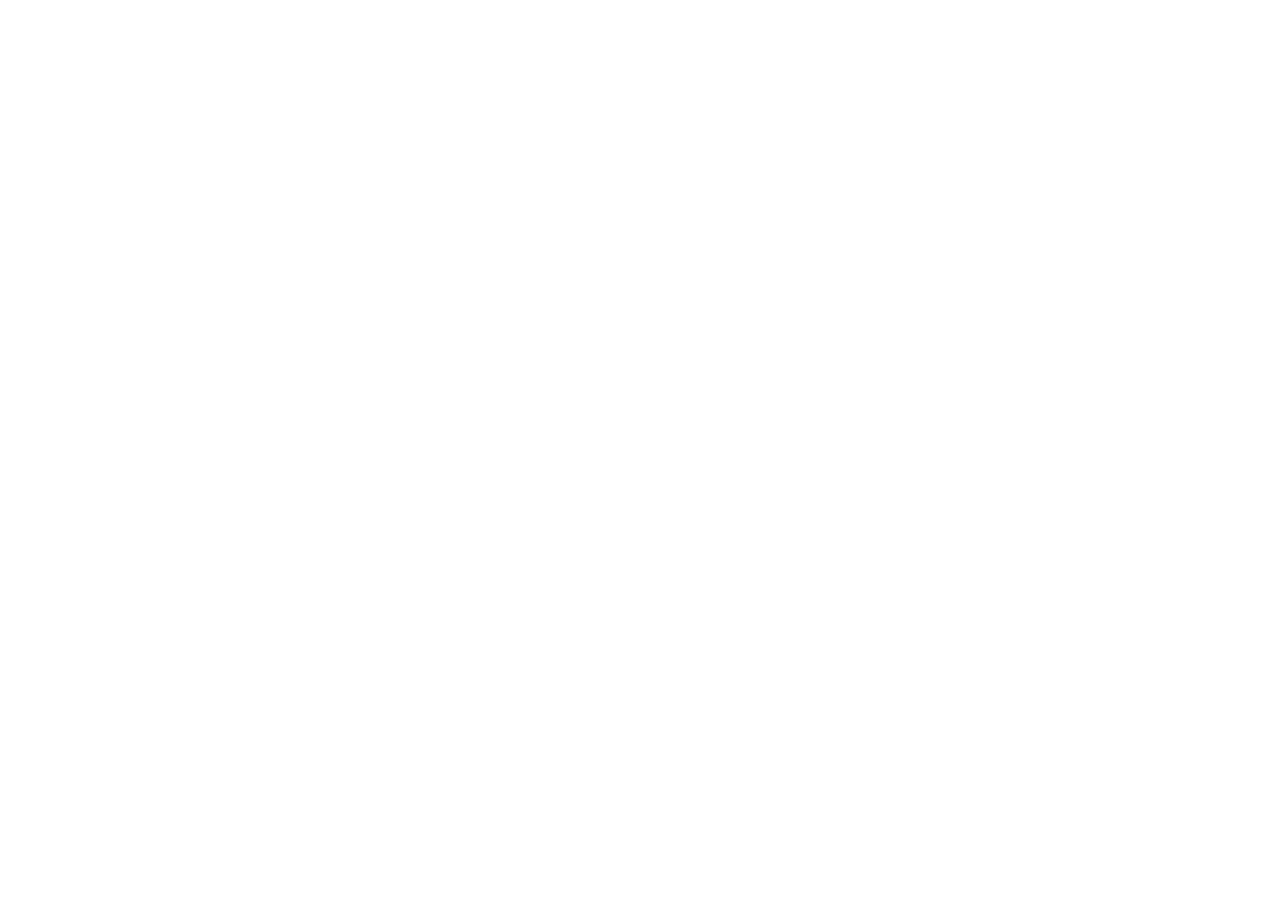
==== index.html @ 2eef4b8d "initial commit - all assets present" ====
<!DOCTYPE html>
<html lang="en">
	<head>
		<meta charset="UTF-8" />
		<meta name="viewport" content="width=device-width, initial-scale=1.0" />
		<title>Honor Roll</title>
		<link rel="icon" href="./assets/favicon.ico" />
		<link rel="stylsheet" href="./styles.css" />
		<link rel="preconnect" href="https://fonts.gstatic.com" />
		<link
			href="https://fonts.googleapis.com/css2?family=Lobster&family=Lobster+Two&family=Roboto:ital,wght@0,300;0,400;0,700;1,400&display=swap"
			rel="stylesheet"
		/>
	</head>
	<body></body>
</html>
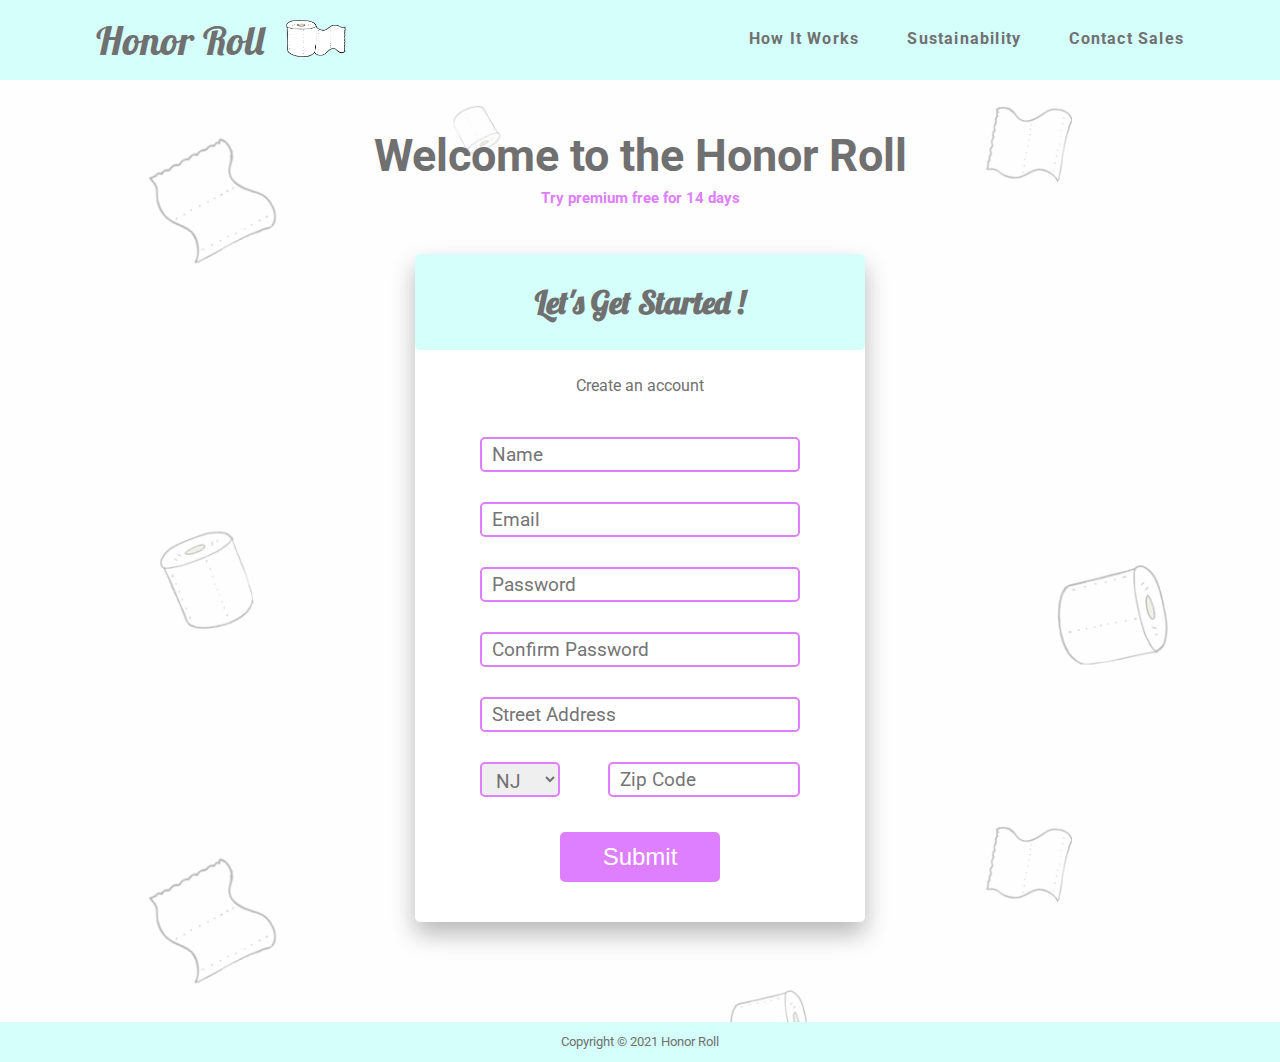
==== commit d2d64126: "all styles and layout complete - still basic JS to add" ====
--- a/index.html
+++ b/index.html
@@ -5,12 +5,116 @@
 		<meta name="viewport" content="width=device-width, initial-scale=1.0" />
 		<title>Honor Roll</title>
 		<link rel="icon" href="./assets/favicon.ico" />
-		<link rel="stylsheet" href="./styles.css" />
+		<link rel="stylesheet" href="./styles.css" />
 		<link rel="preconnect" href="https://fonts.gstatic.com" />
 		<link
 			href="https://fonts.googleapis.com/css2?family=Lobster&family=Lobster+Two&family=Roboto:ital,wght@0,300;0,400;0,700;1,400&display=swap"
 			rel="stylesheet"
 		/>
 	</head>
-	<body></body>
+	<body>
+		<header>
+			<div class="wrapper">
+				<nav>
+					<div class="logo">
+						<a href="#home">Honor Roll</a>
+						<div class="logoHR">
+							<img src="./assets/tp.png" alt="Logo for Honor Roll" />
+						</div>
+					</div>
+					<div class="nav">
+						<ul>
+							<li>
+								<a href="#home">How It Works</a>
+							</li>
+							<li>
+								<a href="#home">Sustainability</a>
+							</li>
+							<li>
+								<a href="#home">Contact Sales</a>
+							</li>
+						</ul>
+					</div>
+				</nav>
+			</div>
+		</header>
+		<main>
+			<div class="wrapper">
+				<div class="homeTitle">
+					<h1>Welcome to the Honor Roll</h1>
+					<h2><a href="#home">Try premium free for 14 days</a></h2>
+				</div>
+				<div class="formCard">
+					<div class="formHeading">
+						<h3>Let's Get Started !</h3>
+					</div>
+					<p>Create an account</p>
+					<form id="form" class="signUp" action="POST">
+						<input
+							name="name"
+							type="text"
+							id="name"
+							placeholder="Name"
+							required
+						/>
+						<label for="name" class="srOnly">Full Name</label>
+						<input
+							name="email"
+							type="email"
+							id="email"
+							placeholder="Email"
+							required
+						/>
+						<label for="email" class="srOnly">Email</label>
+						<input
+							name="password"
+							type="password"
+							id="password"
+							placeholder="Password"
+							required
+						/>
+						<label for="password" class="srOnly">Password</label>
+						<input
+							name="password2"
+							type="password"
+							id="password2"
+							placeholder="Confirm Password"
+							required
+						/>
+						<label for="password2" class="srOnly">
+							Please re-type your password
+						</label>
+						<input
+							name="street"
+							type="text"
+							id="street"
+							placeholder="Street Address"
+							required
+						/>
+						<label for="street" class="srOnly">Street Address</label>
+						<div class="stateFlex">
+							<select name="state" id="state" placeholder="State" required>
+								<option value="NJ">NJ</option>
+								<option value="NY">NY</option>
+								<option value="PA">PA</option>
+							</select>
+							<label for="state" class="srOnly">State</label>
+							<input
+								name="zip"
+								type="text"
+								id="zip"
+								placeholder="Zip Code"
+								required
+							/>
+							<label for="zip" class="srOnly">Zip Code</label>
+						</div>
+						<button type="submit">Submit</button>
+					</form>
+				</div>
+			</div>
+		</main>
+		<footer>
+			<p>Copyright &copy; 2021 Honor Roll</p>
+		</footer>
+	</body>
 </html>
--- a/styles.css
+++ b/styles.css
@@ -0,0 +1,583 @@
+/* Normalize Snippet */
+html {
+	line-height: 1.15;
+	-ms-text-size-adjust: 100%;
+	-webkit-text-size-adjust: 100%;
+}
+body {
+	margin: 0;
+}
+article,
+aside,
+footer,
+header,
+nav,
+section {
+	display: block;
+}
+h1 {
+	font-size: 2em;
+	margin: 0.67em 0;
+}
+figcaption,
+figure,
+main {
+	display: block;
+}
+figure {
+	margin: 1em 40px;
+}
+hr {
+	box-sizing: content-box;
+	height: 0;
+	overflow: visible;
+}
+pre {
+	font-family: monospace, monospace;
+	font-size: 1em;
+}
+a {
+	background-color: transparent;
+	-webkit-text-decoration-skip: objects;
+}
+abbr[title] {
+	border-bottom: none;
+	text-decoration: underline;
+	text-decoration: underline dotted;
+}
+b,
+strong {
+	font-weight: inherit;
+}
+b,
+strong {
+	font-weight: bolder;
+}
+code,
+kbd,
+samp {
+	font-family: monospace, monospace;
+	font-size: 1em;
+}
+dfn {
+	font-style: italic;
+}
+mark {
+	background-color: #ff0;
+	color: #000;
+}
+small {
+	font-size: 80%;
+}
+sub,
+sup {
+	font-size: 75%;
+	line-height: 0;
+	position: relative;
+	vertical-align: baseline;
+}
+sub {
+	bottom: -0.25em;
+}
+sup {
+	top: -0.5em;
+}
+audio,
+video {
+	display: inline-block;
+}
+audio:not([controls]) {
+	display: none;
+	height: 0;
+}
+img {
+	border-style: none;
+}
+svg:not(:root) {
+	overflow: hidden;
+}
+button,
+input,
+optgroup,
+select,
+textarea {
+	font-family: sans-serif;
+	font-size: 100%;
+	line-height: 1.15;
+	margin: 0;
+}
+button,
+input {
+	overflow: visible;
+}
+button,
+select {
+	text-transform: none;
+}
+button,
+html [type="button"],
+[type="reset"],
+[type="submit"] {
+	-webkit-appearance: button;
+}
+button::-moz-focus-inner,
+[type="button"]::-moz-focus-inner,
+[type="reset"]::-moz-focus-inner,
+[type="submit"]::-moz-focus-inner {
+	border-style: none;
+	padding: 0;
+}
+button:-moz-focusring,
+[type="button"]:-moz-focusring,
+[type="reset"]:-moz-focusring,
+[type="submit"]:-moz-focusring {
+	outline: 1px dotted ButtonText;
+}
+fieldset {
+	padding: 0.35em 0.75em 0.625em;
+}
+legend {
+	box-sizing: border-box;
+	color: inherit;
+	display: table;
+	max-width: 100%;
+	padding: 0;
+	white-space: normal;
+}
+progress {
+	display: inline-block;
+	vertical-align: baseline;
+}
+textarea {
+	overflow: auto;
+}
+[type="checkbox"],
+[type="radio"] {
+	box-sizing: border-box;
+	padding: 0;
+}
+[type="number"]::-webkit-inner-spin-button,
+[type="number"]::-webkit-outer-spin-button {
+	height: auto;
+}
+[type="search"] {
+	-webkit-appearance: textfield;
+	outline-offset: -2px;
+}
+[type="search"]::-webkit-search-cancel-button,
+[type="search"]::-webkit-search-decoration {
+	-webkit-appearance: none;
+}
+::-webkit-file-upload-button {
+	-webkit-appearance: button;
+	font: inherit;
+}
+details,
+menu {
+	display: block;
+}
+summary {
+	display: list-item;
+}
+canvas {
+	display: inline-block;
+}
+template {
+	display: none;
+}
+[hidden] {
+	display: none;
+}
+
+.clearfix:after {
+	visibility: hidden;
+	display: block;
+	font-size: 0;
+	content: "";
+	clear: both;
+	height: 0;
+}
+
+html {
+	-moz-box-sizing: border-box;
+	-webkit-box-sizing: border-box;
+	box-sizing: border-box;
+}
+
+*,
+*:before,
+*:after {
+	box-sizing: inherit;
+}
+
+.srOnly {
+	position: absolute;
+	width: 1px;
+	height: 1px;
+	margin: -1px;
+	border: 0;
+	padding: 0;
+	white-space: nowrap;
+	clip-path: inset(100%);
+	clip: rect(0 0 0 0);
+	overflow: hidden;
+}
+
+/* Project Color Codes */
+/* 
+White: #fff;
+Blue: #D5FFFB;
+Grey: #707070;
+Purple: #DD7FFF; 
+*/
+
+/* General Styling */
+
+body {
+	font-size: 62.5%;
+	font-weight: normal;
+	font-family: "Roboto", sans-serif;
+	line-height: 32px;
+	background-image: url(./assets/honorRollBG.gif);
+	background-size: contain;
+	background-repeat: repeat;
+}
+
+.wrapper {
+	max-width: 1200px;
+	width: 85%;
+	margin: 0 auto;
+}
+
+h2,
+h3 {
+	font-family: "Lobster", cursive;
+}
+
+h1,
+p,
+a,
+nav,
+ul,
+li,
+select,
+form,
+input,
+label {
+	font-family: "Roboto", sans-serif;
+}
+
+a,
+ul,
+li {
+	text-decoration: none;
+	list-style-type: none;
+}
+
+/* Header styles */
+
+header {
+	width: 100vw;
+	padding: 20px 0;
+	background-color: #d5fffb;
+}
+
+nav {
+	display: flex;
+	justify-content: space-between;
+	align-items: center;
+}
+
+.logo {
+	width: 250px;
+	display: flex;
+	flex-direction: row;
+	justify-content: space-between;
+	align-items: center;
+}
+
+.logo a {
+	font-family: "Lobster", cursive;
+	font-size: 2.5rem;
+	color: #707070;
+	transition: color 0.3s ease-in-out;
+}
+
+.logo a:hover,
+.logo a:focus {
+	color: #dd7fff;
+}
+
+.logoHR {
+	width: 60px;
+	height: 40px;
+}
+
+.logoHR img {
+	width: 100%;
+}
+
+.nav {
+	width: 40%;
+}
+
+.nav ul {
+	display: flex;
+	flex-direction: row;
+	justify-content: space-between;
+	margin: 0;
+	padding: 0;
+}
+
+.nav li a {
+	color: #707070;
+	font-weight: 700;
+	font-size: 1rem;
+	letter-spacing: 1.2px;
+	transition: color 0.2s ease-in-out;
+}
+
+.nav li a:hover,
+.nav li a:focus {
+	color: #dd7fff;
+}
+
+/* Footer styles */
+
+footer {
+	display: flex;
+	justify-content: center;
+	align-items: center;
+	background-color: #d5fffb;
+	height: 40px;
+	margin: 0;
+}
+
+footer p {
+	font-size: 0.8rem;
+	width: max-content;
+	margin: 0;
+}
+
+/* Landing Page Styles */
+
+main {
+	padding: 60px;
+}
+
+.homeTitle {
+	width: max-content;
+	margin: 0 auto;
+}
+
+h1 {
+	font-size: 2.8rem;
+	color: #707070;
+	margin: 0;
+}
+
+h2 {
+	width: max-content;
+	margin: 10px auto;
+	text-decoration: underline transparent 1px;
+	transition: all 0.2s ease-in-out;
+}
+
+h2 a {
+	color: #dd7fff;
+	padding: 5px;
+}
+
+h2:hover,
+h2:focus {
+	text-decoration: underline 1px #dd7fff;
+}
+
+.formCard {
+	height: max-content;
+	width: 450px;
+	margin: 40px auto;
+	border-radius: 5px;
+	box-shadow: 0px 12px 25px #b8b8b8;
+	background-color: #ffffff;
+}
+
+h3 {
+	font-size: 2rem;
+	color: #707070;
+}
+
+p {
+	font-size: 1rem;
+	color: #707070;
+	width: max-content;
+	margin: 20px auto;
+}
+
+.signUp {
+	display: flex;
+	flex-direction: column;
+	justify-content: center;
+	align-items: center;
+	width: 400px;
+	margin: 0 auto;
+}
+
+.formHeading {
+	background-color: #d5fffb;
+	width: 100%;
+	border-radius: 5px;
+	display: flex;
+	justify-content: center;
+	align-items: center;
+}
+
+input,
+select {
+	color: #707070;
+	margin: 15px auto;
+	padding: 5px 10px;
+	width: 320px;
+	height: 35px;
+	font-size: 1.2rem;
+	border-radius: 5px;
+	border: 2px solid #dd7fff;
+}
+
+.stateFlex {
+	display: flex;
+	justify-content: space-between;
+	width: 320px;
+	margin: 15px auto;
+}
+
+.stateFlex input {
+	width: 60%;
+	margin: 0;
+}
+
+.stateFlex select {
+	width: 25%;
+	margin: 0;
+}
+
+button {
+	height: 50px;
+	width: 160px;
+	margin: 20px auto 40px;
+	background-color: #dd7fff;
+	font-size: 1.5rem;
+	color: #ffffff;
+	border: solid 2px #dd7fff;
+	border-radius: 5px;
+	cursor: pointer;
+	transition: all 0.2s ease-in-out;
+}
+
+button:hover,
+button:focus {
+	background-color: #fff;
+	color: #dd7fff;
+}
+
+/* Plans Page Styles */
+
+.planTitle {
+	display: flex;
+	flex-direction: column;
+	width: 400px;
+	margin: 0 auto;
+}
+
+.planTitle h1 {
+	width: max-content;
+	margin: 0 auto;
+}
+
+.planTitle p {
+	width: 200px;
+	font-size: 0.6rem;
+	line-height: 15px;
+	margin: -10px auto 0;
+	text-align: center;
+}
+
+.planContent {
+	display: flex;
+	flex-direction: row;
+	flex-wrap: wrap;
+	justify-content: center;
+	height: 65rem;
+}
+
+.card {
+	height: 100%;
+	width: calc(100% / 3 - 40px);
+	margin: 20px auto;
+	padding-bottom: 40px;
+	border-radius: 5px;
+	box-shadow: 0px 12px 25px #b8b8b8;
+	background-color: #ffffff;
+}
+
+.planImg {
+	width: 50%;
+	margin: 0 auto;
+}
+
+.planImg:nth-of-type(2) {
+	width: 80%;
+}
+
+.planImg img {
+	width: 100%;
+}
+
+.planImg img.premium {
+	position: relative;
+	bottom: 10px;
+}
+
+.priceContainer {
+	display: flex;
+	flex-direction: column;
+	justify-content: center;
+	margin: 0 auto;
+	width: 75%;
+	padding-bottom: 30px;
+	border-bottom: #dd7fff 2px solid;
+	border-radius: 2px;
+}
+
+p.price {
+	font-size: 5rem;
+	font-weight: 700;
+	display: flex;
+	justify-content: center;
+	align-items: center;
+}
+
+span {
+	font-size: 1.4rem;
+	margin: 0 5px;
+}
+
+.card ul {
+	margin: 20px auto;
+	margin-right: 20px;
+	padding: 0;
+	width: 75%;
+	list-style-image: url(./assets/checkmark.png);
+}
+
+.card li {
+	font-size: 1rem;
+	line-height: 28px;
+	color: #707070;
+	width: 100%;
+	margin: 0 auto;
+}
+
+.card button {
+	margin: 30px auto;
+}
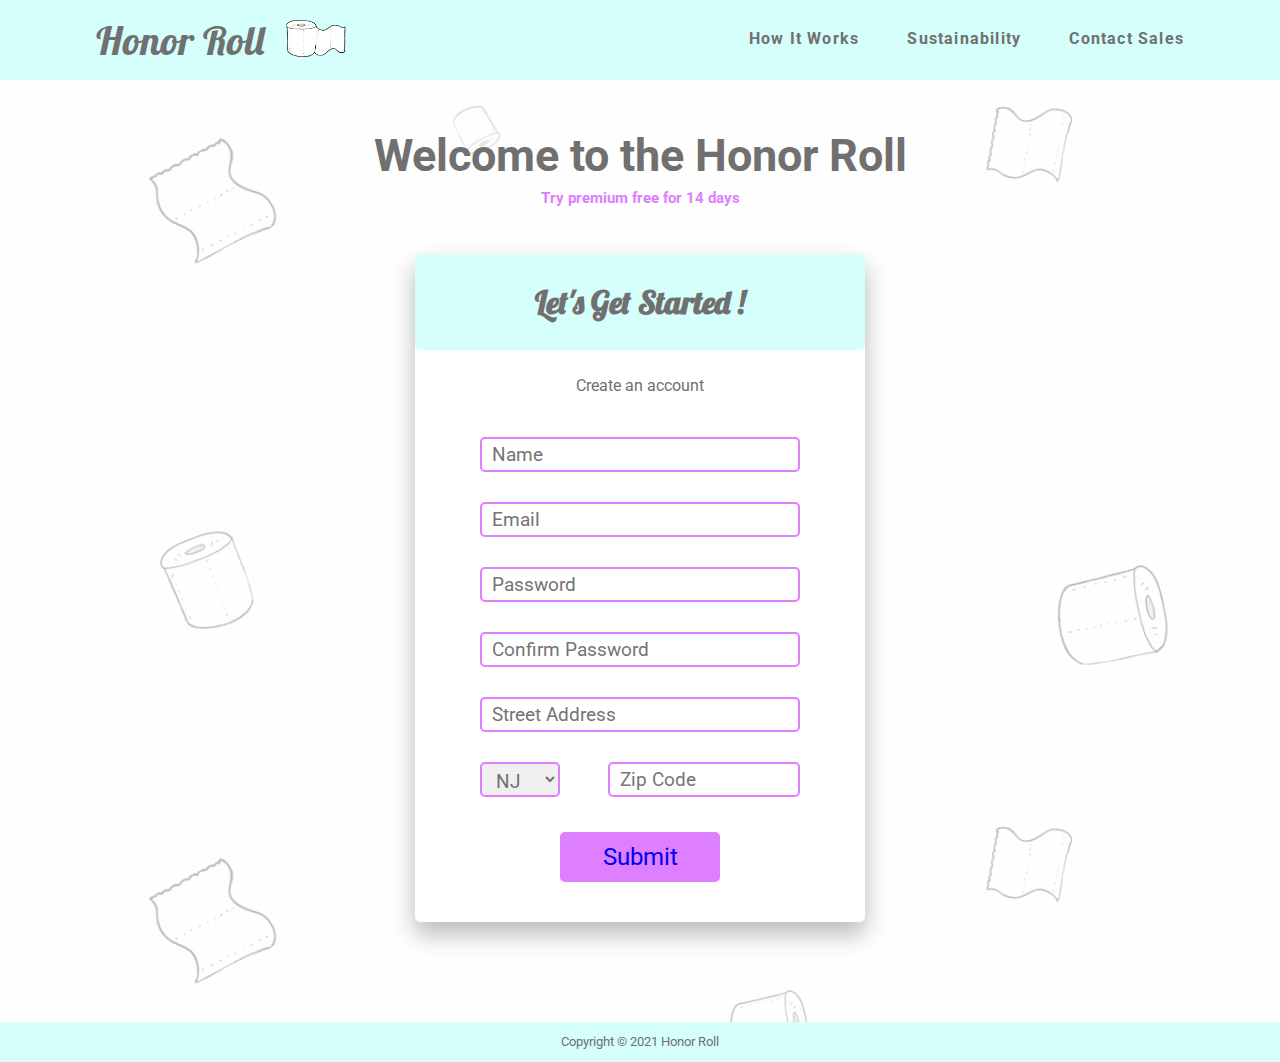
==== commit 193e382c: "working page transition FOR DEMO only" ====
--- a/index.html
+++ b/index.html
@@ -49,7 +49,7 @@
 						<h3>Let's Get Started !</h3>
 					</div>
 					<p>Create an account</p>
-					<form id="form" class="signUp" action="POST">
+					<form id="form" class="signUp" action="#">
 						<input
 							name="name"
 							type="text"
@@ -108,7 +108,11 @@
 							/>
 							<label for="zip" class="srOnly">Zip Code</label>
 						</div>
-						<button type="submit">Submit</button>
+						<button type="submit">
+							<a href="https://dapascale.github.io/honorRoll/plans.html">
+								Submit
+							</a>
+						</button>
 					</form>
 				</div>
 			</div>
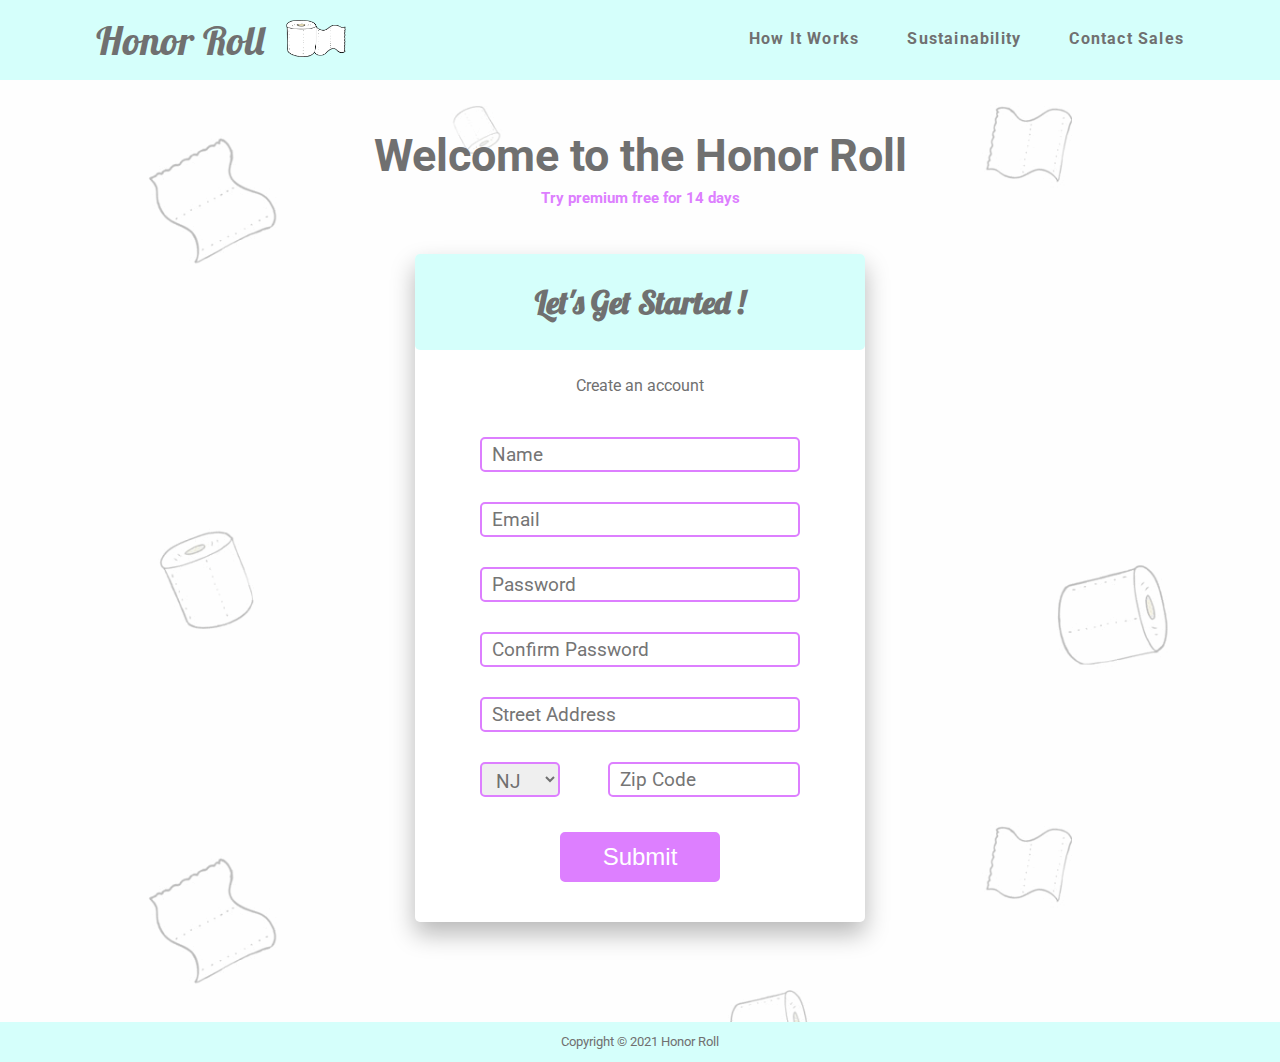
==== commit abaf1fe6: "final demo" ====
--- a/index.html
+++ b/index.html
@@ -49,7 +49,11 @@
 						<h3>Let's Get Started !</h3>
 					</div>
 					<p>Create an account</p>
-					<form id="form" class="signUp" action="#">
+					<form
+						id="form"
+						class="signUp"
+						action="https://dapascale.github.io/honorRoll/plans.html"
+					>
 						<input
 							name="name"
 							type="text"
@@ -108,11 +112,7 @@
 							/>
 							<label for="zip" class="srOnly">Zip Code</label>
 						</div>
-						<button type="submit">
-							<a href="https://dapascale.github.io/honorRoll/plans.html">
-								Submit
-							</a>
-						</button>
+						<button type="submit">Submit</button>
 					</form>
 				</div>
 			</div>
